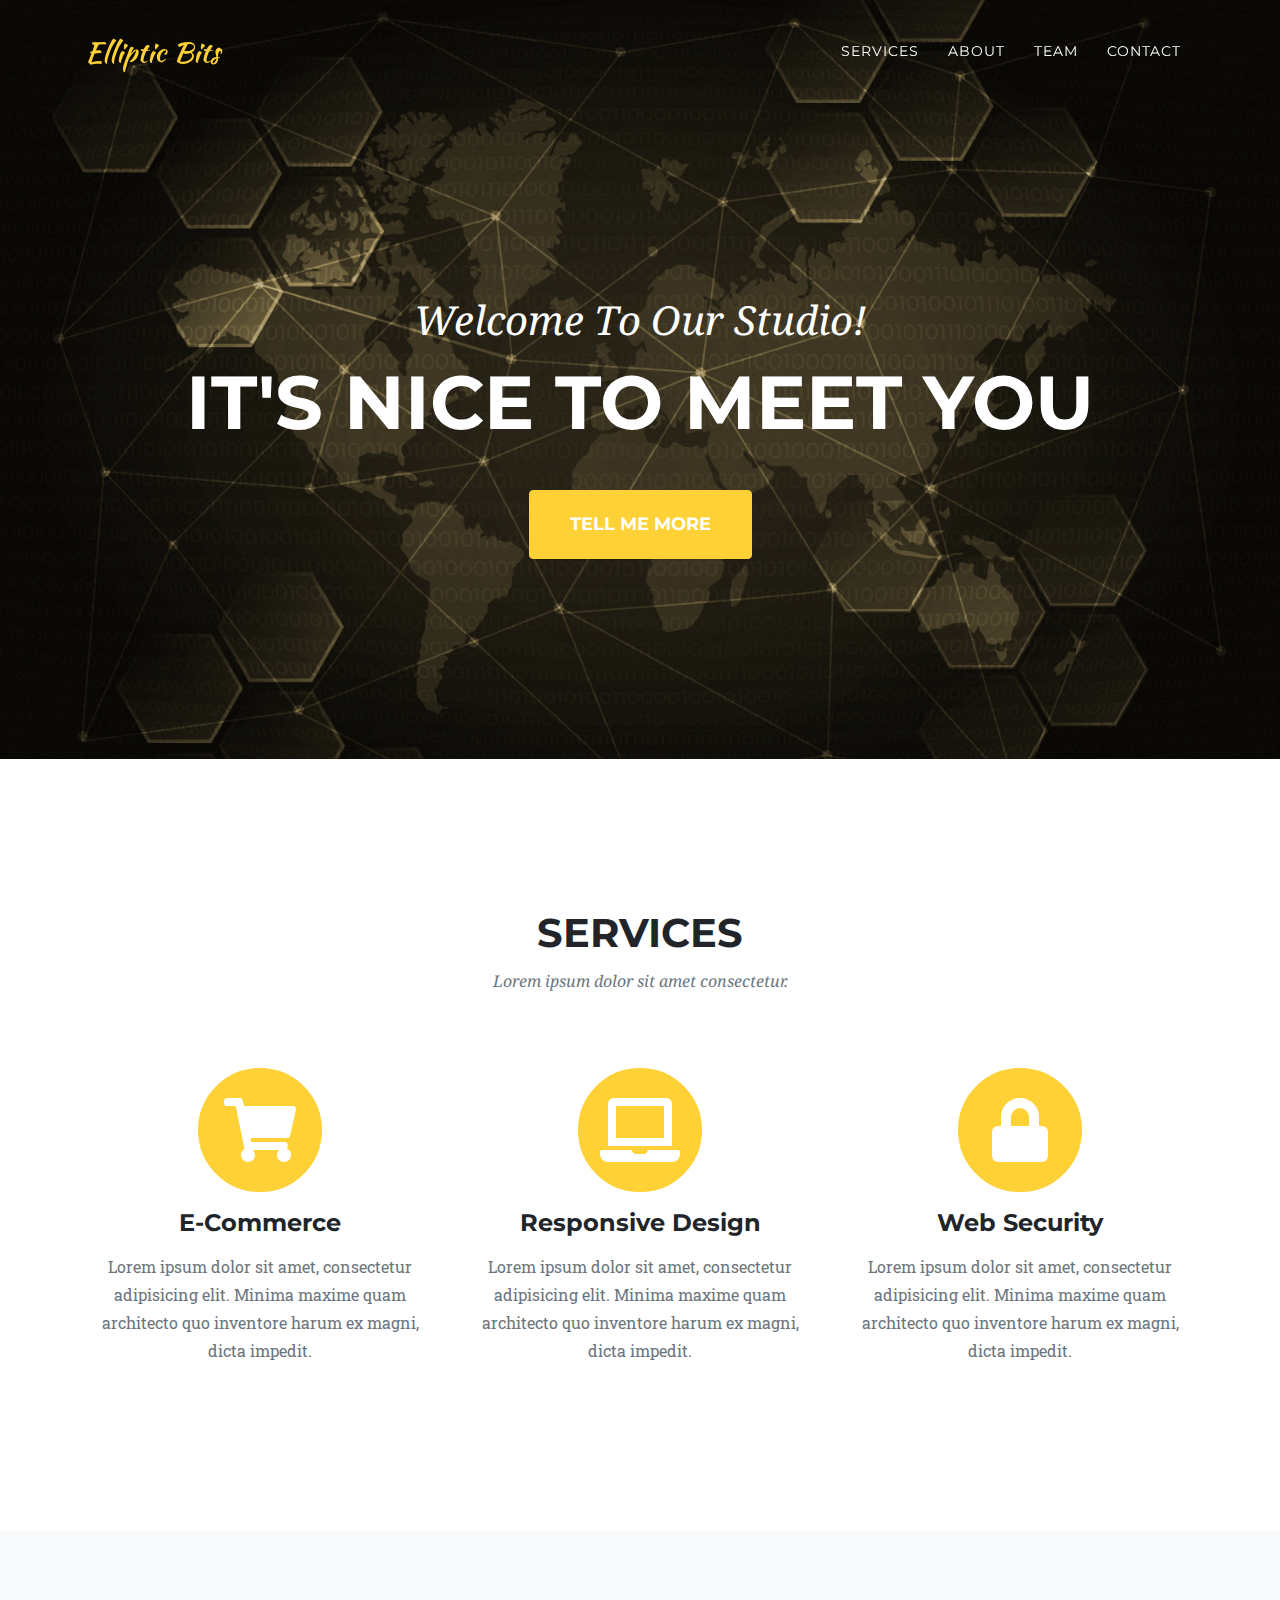
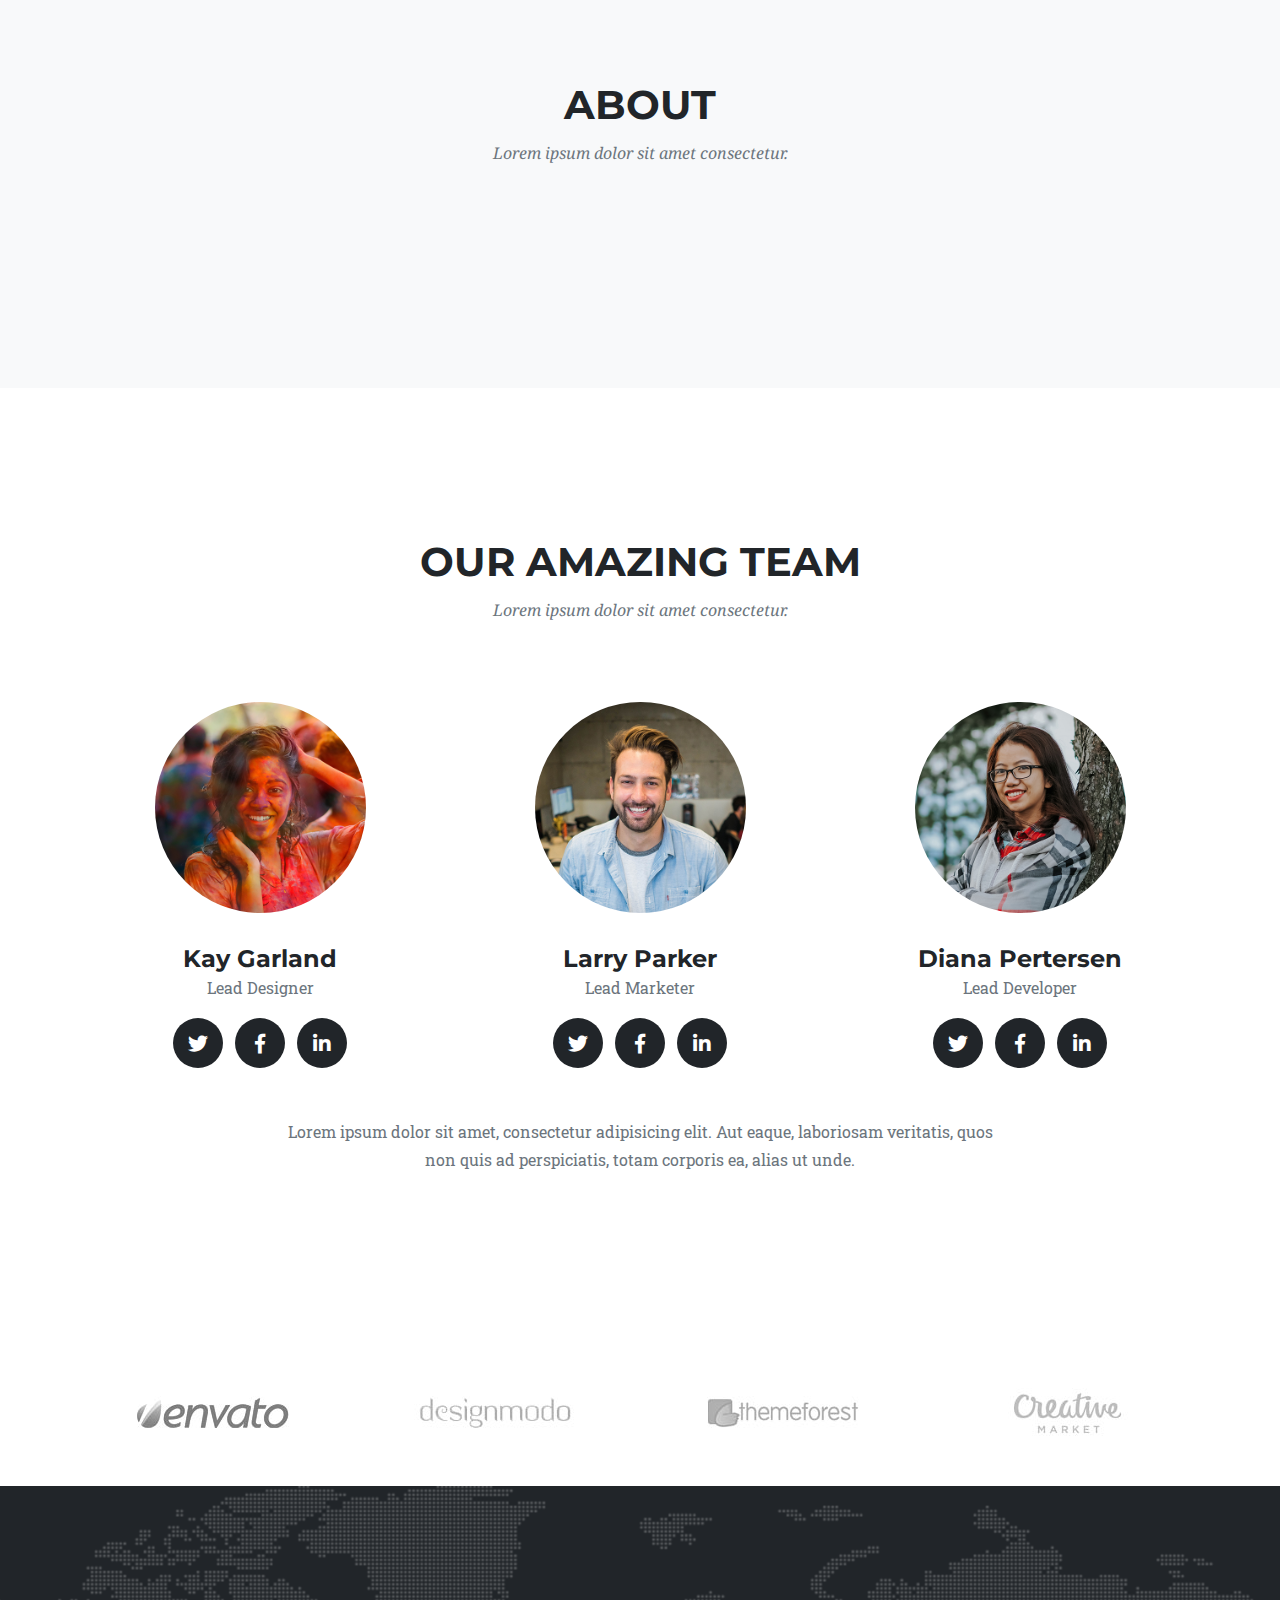
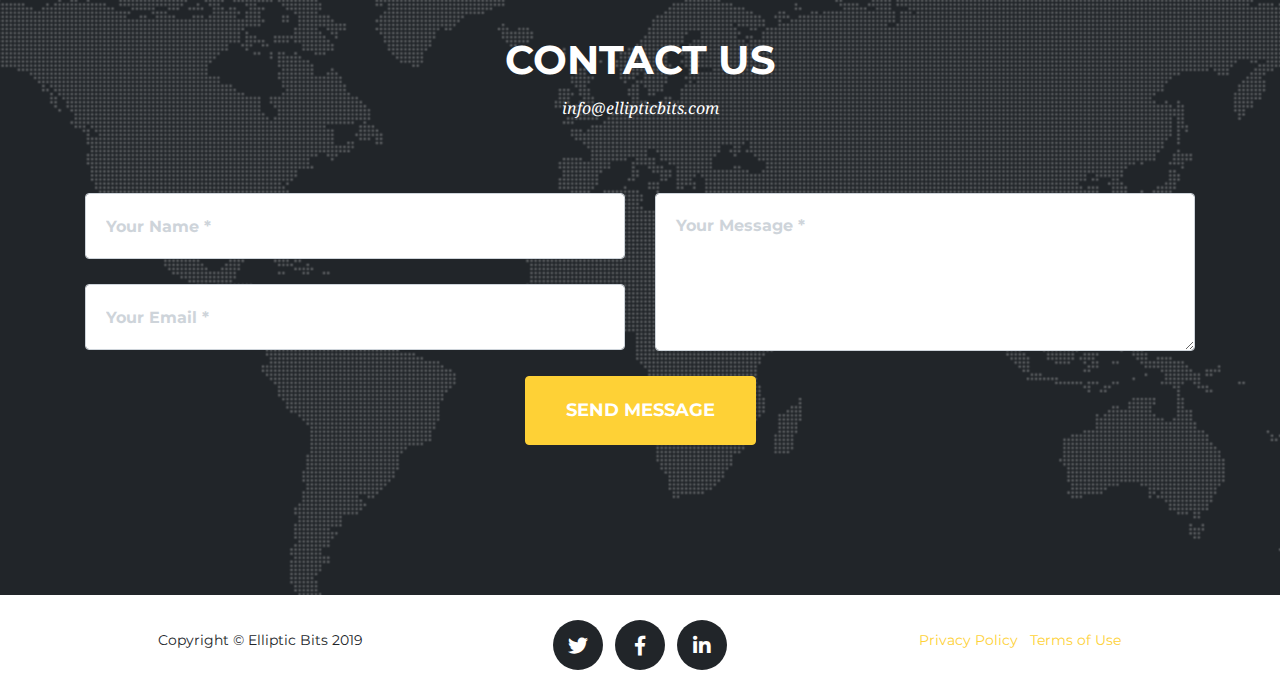
==== index.html @ 0cba9eca "first commit" ====
<!DOCTYPE html>
<html lang="en">

<head>

  <meta charset="utf-8">
  <meta name="viewport" content="width=device-width, initial-scale=1, shrink-to-fit=no">
  <meta name="description" content="EllipticBits, bitcoin, blockchain">
  <meta name="author" content="EllipticBits">

  <title>Elliptic Bits</title>

  <!-- Bootstrap core CSS -->
  <link href="vendor/bootstrap/css/bootstrap.min.css" rel="stylesheet">

  <!-- Custom fonts for this template -->
  <link href="vendor/fontawesome-free/css/all.min.css" rel="stylesheet" type="text/css">
  <link href="https://fonts.googleapis.com/css?family=Montserrat:400,700" rel="stylesheet" type="text/css">
  <link href='https://fonts.googleapis.com/css?family=Kaushan+Script' rel='stylesheet' type='text/css'>
  <link href='https://fonts.googleapis.com/css?family=Droid+Serif:400,700,400italic,700italic' rel='stylesheet' type='text/css'>
  <link href='https://fonts.googleapis.com/css?family=Roboto+Slab:400,100,300,700' rel='stylesheet' type='text/css'>

  <!-- Custom styles for this template -->
  <link href="css/agency.min.css" rel="stylesheet">

</head>

<body id="page-top">

  <!-- Navigation -->
  <nav class="navbar navbar-expand-lg navbar-dark fixed-top" id="mainNav">
    <div class="container">
      <a class="navbar-brand js-scroll-trigger" href="#page-top">Elliptic Bits</a>
      <button class="navbar-toggler navbar-toggler-right" type="button" data-toggle="collapse" data-target="#navbarResponsive" aria-controls="navbarResponsive" aria-expanded="false" aria-label="Toggle navigation">
        Menu
        <i class="fas fa-bars"></i>
      </button>
      <div class="collapse navbar-collapse" id="navbarResponsive">
        <ul class="navbar-nav text-uppercase ml-auto">
          <li class="nav-item">
            <a class="nav-link js-scroll-trigger" href="#services">Services</a>
          </li>
          <li class="nav-item">
            <a class="nav-link js-scroll-trigger" href="#about">About</a>
          </li>
          <li class="nav-item">
            <a class="nav-link js-scroll-trigger" href="#team">Team</a>
          </li>
          <li class="nav-item">
            <a class="nav-link js-scroll-trigger" href="#contact">Contact</a>
          </li>
        </ul>
      </div>
    </div>
  </nav>

  <!-- Header -->
  <header class="masthead">
    <div class="container">
      <div class="intro-text">
        <div class="intro-lead-in">Welcome To Our Studio!</div>
        <div class="intro-heading text-uppercase">It's Nice To Meet You</div>
        <a class="btn btn-primary btn-xl text-uppercase js-scroll-trigger" href="#services">Tell Me More</a>
      </div>
    </div>
  </header>

  <!-- Services -->
  <section id="services">
    <div class="container">
      <div class="row">
        <div class="col-lg-12 text-center">
          <h2 class="section-heading text-uppercase">Services</h2>
          <h3 class="section-subheading text-muted">Lorem ipsum dolor sit amet consectetur.</h3>
        </div>
      </div>
      <div class="row text-center">
        <div class="col-md-4">
          <span class="fa-stack fa-4x">
            <i class="fas fa-circle fa-stack-2x text-primary"></i>
            <i class="fas fa-shopping-cart fa-stack-1x fa-inverse"></i>
          </span>
          <h4 class="service-heading">E-Commerce</h4>
          <p class="text-muted">Lorem ipsum dolor sit amet, consectetur adipisicing elit. Minima maxime quam architecto quo inventore harum ex magni, dicta impedit.</p>
        </div>
        <div class="col-md-4">
          <span class="fa-stack fa-4x">
            <i class="fas fa-circle fa-stack-2x text-primary"></i>
            <i class="fas fa-laptop fa-stack-1x fa-inverse"></i>
          </span>
          <h4 class="service-heading">Responsive Design</h4>
          <p class="text-muted">Lorem ipsum dolor sit amet, consectetur adipisicing elit. Minima maxime quam architecto quo inventore harum ex magni, dicta impedit.</p>
        </div>
        <div class="col-md-4">
          <span class="fa-stack fa-4x">
            <i class="fas fa-circle fa-stack-2x text-primary"></i>
            <i class="fas fa-lock fa-stack-1x fa-inverse"></i>
          </span>
          <h4 class="service-heading">Web Security</h4>
          <p class="text-muted">Lorem ipsum dolor sit amet, consectetur adipisicing elit. Minima maxime quam architecto quo inventore harum ex magni, dicta impedit.</p>
        </div>
      </div>
    </div>
  </section>

  <!-- About -->
  <section class="bg-light" id="about">
    <div class="container">
      <div class="row">
        <div class="col-lg-12 text-center">
          <h2 class="section-heading text-uppercase">About</h2>
          <h3 class="section-subheading text-muted">Lorem ipsum dolor sit amet consectetur.</h3>
        </div>
      </div>
      <div class="row">
        <div class="col-lg-12">
         
        </div>
      </div>
    </div>
  </section>

  <!-- Team -->
  <section id="team">
    <div class="container">
      <div class="row">
        <div class="col-lg-12 text-center">
          <h2 class="section-heading text-uppercase">Our Amazing Team</h2>
          <h3 class="section-subheading text-muted">Lorem ipsum dolor sit amet consectetur.</h3>
        </div>
      </div>
      <div class="row">
        <div class="col-sm-4">
          <div class="team-member">
            <img class="mx-auto rounded-circle" src="img/team/1.jpg" alt="">
            <h4>Kay Garland</h4>
            <p class="text-muted">Lead Designer</p>
            <ul class="list-inline social-buttons">
              <li class="list-inline-item">
                <a href="#">
                  <i class="fab fa-twitter"></i>
                </a>
              </li>
              <li class="list-inline-item">
                <a href="#">
                  <i class="fab fa-facebook-f"></i>
                </a>
              </li>
              <li class="list-inline-item">
                <a href="#">
                  <i class="fab fa-linkedin-in"></i>
                </a>
              </li>
            </ul>
          </div>
        </div>
        <div class="col-sm-4">
          <div class="team-member">
            <img class="mx-auto rounded-circle" src="img/team/2.jpg" alt="">
            <h4>Larry Parker</h4>
            <p class="text-muted">Lead Marketer</p>
            <ul class="list-inline social-buttons">
              <li class="list-inline-item">
                <a href="#">
                  <i class="fab fa-twitter"></i>
                </a>
              </li>
              <li class="list-inline-item">
                <a href="#">
                  <i class="fab fa-facebook-f"></i>
                </a>
              </li>
              <li class="list-inline-item">
                <a href="#">
                  <i class="fab fa-linkedin-in"></i>
                </a>
              </li>
            </ul>
          </div>
        </div>
        <div class="col-sm-4">
          <div class="team-member">
            <img class="mx-auto rounded-circle" src="img/team/3.jpg" alt="">
            <h4>Diana Pertersen</h4>
            <p class="text-muted">Lead Developer</p>
            <ul class="list-inline social-buttons">
              <li class="list-inline-item">
                <a href="#">
                  <i class="fab fa-twitter"></i>
                </a>
              </li>
              <li class="list-inline-item">
                <a href="#">
                  <i class="fab fa-facebook-f"></i>
                </a>
              </li>
              <li class="list-inline-item">
                <a href="#">
                  <i class="fab fa-linkedin-in"></i>
                </a>
              </li>
            </ul>
          </div>
        </div>
      </div>
      <div class="row">
        <div class="col-lg-8 mx-auto text-center">
          <p class="large text-muted">Lorem ipsum dolor sit amet, consectetur adipisicing elit. Aut eaque, laboriosam veritatis, quos non quis ad perspiciatis, totam corporis ea, alias ut unde.</p>
        </div>
      </div>
    </div>
  </section>

  <!-- Clients -->
  <section class="py-5">
    <div class="container">
      <div class="row">
        <div class="col-md-3 col-sm-6">
          <a href="#">
            <img class="img-fluid d-block mx-auto" src="img/logos/envato.jpg" alt="">
          </a>
        </div>
        <div class="col-md-3 col-sm-6">
          <a href="#">
            <img class="img-fluid d-block mx-auto" src="img/logos/designmodo.jpg" alt="">
          </a>
        </div>
        <div class="col-md-3 col-sm-6">
          <a href="#">
            <img class="img-fluid d-block mx-auto" src="img/logos/themeforest.jpg" alt="">
          </a>
        </div>
        <div class="col-md-3 col-sm-6">
          <a href="#">
            <img class="img-fluid d-block mx-auto" src="img/logos/creative-market.jpg" alt="">
          </a>
        </div>
      </div>
    </div>
  </section>

  <!-- Contact -->
  <section id="contact">
    <div class="container">
      <div class="row">
        <div class="col-lg-12 text-center">
          <h2 class="section-heading text-uppercase">Contact Us</h2>
          <a href="#0" > <h3 class="section-subheading text-white">info@ellipticbits.com</h3></a>
        </div>
      </div>
      <div class="row">
        <div class="col-lg-12">
            <form id="contactForm" name="sentMessage" novalidate="novalidate" >
                <div class="row">
                  <div class="col-md-6">
                    <div class="form-group">
                      <input class="form-control" name="name" id="name" type="text" placeholder="Your Name *" required="required" data-validation-required-message="Please enter your name.">
                      <p class="help-block text-danger"></p>
                    </div>
                    <div class="form-group">
                      <input class="form-control" name="email" id="email" type="email" placeholder="Your Email *" required="required" data-validation-required-message="Please enter your email address.">
                      <p class="help-block text-danger"></p>
                    </div>
                   
                  </div>
                  <div class="col-md-6">
                    <div class="form-group">
                      <textarea class="form-control" name="message" id="message" placeholder="Your Message *" required="required" data-validation-required-message="Please enter a message."></textarea>
                      <p class="help-block text-danger"></p>
                    </div>
                  </div>
                  <div class="clearfix"></div>
                  <div class="col-lg-12 text-center">
                    <div id="success"></div>
                    <button id="sendMessageButton" class="btn btn-primary btn-xl text-uppercase" type="submit">Send Message</button>
                  </div>
                </div>
              </form>

        </div>

      </div>
    </div>
  </section>

  <!-- Footer -->
  <footer>
    <div class="container">
      <div class="row">
        <div class="col-md-4">
          <span class="copyright">Copyright &copy; Elliptic Bits 2019</span>
        </div>
        <div class="col-md-4">
          <ul class="list-inline social-buttons">
            <li class="list-inline-item">
              <a href="https://twitter.com/ellipticbits">
                <i class="fab fa-twitter"></i>
              </a>
            </li>
            <li class="list-inline-item">
              <a href="#">
                <i class="fab fa-facebook-f"></i>
              </a>
            </li>
            <li class="list-inline-item">
              <a href="#">
                <i class="fab fa-linkedin-in"></i>
              </a>
            </li>
          </ul>
        </div>
        <div class="col-md-4">
          <ul class="list-inline quicklinks">
            <li class="list-inline-item">
              <a href="#">Privacy Policy</a>
            </li>
            <li class="list-inline-item">
              <a href="#">Terms of Use</a>
            </li>
          </ul>
        </div>
      </div>
    </div>
  </footer>

  <!-- Bootstrap core JavaScript -->
  <script src="vendor/jquery/jquery.min.js"></script>
  <script src="vendor/bootstrap/js/bootstrap.bundle.min.js"></script>

  <!-- Plugin JavaScript -->
  <script src="vendor/jquery-easing/jquery.easing.min.js"></script>

  <!-- Contact form JavaScript -->
  <script src="js/jqBootstrapValidation.js"></script>
  <script src="js/contact_me.js"></script>

  <!-- Custom scripts for this template -->
  <script src="js/agency.min.js"></script>

</body>

</html>
---- css/agency.min.css ----
/*!
 * Start Bootstrap - Agency v5.0.5 (https://startbootstrap.com/template-overviews/agency)
 * Copyright 2013-2019 Start Bootstrap
 * Licensed under MIT (https://github.com/BlackrockDigital/startbootstrap-agency/blob/master/LICENSE)
 */body{overflow-x:hidden;font-family:'Roboto Slab',-apple-system,BlinkMacSystemFont,'Segoe UI',Roboto,'Helvetica Neue',Arial,sans-serif,'Apple Color Emoji','Segoe UI Emoji','Segoe UI Symbol','Noto Color Emoji'}p{line-height:1.75}a{color:#fed136}a:hover{color:#fec503}.text-primary{color:#fed136!important}.text-white{color:#fff!important}h1,h2,h3,h4,h5,h6{font-weight:700;font-family:Montserrat,-apple-system,BlinkMacSystemFont,'Segoe UI',Roboto,'Helvetica Neue',Arial,sans-serif,'Apple Color Emoji','Segoe UI Emoji','Segoe UI Symbol','Noto Color Emoji'}section{padding:100px 0}section h2.section-heading{font-size:40px;margin-top:0;margin-bottom:15px}section h3.section-subheading{font-size:16px;font-weight:400;font-style:italic;margin-bottom:75px;text-transform:none;font-family:'Droid Serif',-apple-system,BlinkMacSystemFont,'Segoe UI',Roboto,'Helvetica Neue',Arial,sans-serif,'Apple Color Emoji','Segoe UI Emoji','Segoe UI Symbol','Noto Color Emoji'}@media (min-width:768px){section{padding:150px 0}}.btn{font-family:Montserrat,-apple-system,BlinkMacSystemFont,'Segoe UI',Roboto,'Helvetica Neue',Arial,sans-serif,'Apple Color Emoji','Segoe UI Emoji','Segoe UI Symbol','Noto Color Emoji';font-weight:700}.btn-xl{font-size:18px;padding:20px 40px}.btn-primary{background-color:#fed136;border-color:#fed136}.btn-primary:active,.btn-primary:focus,.btn-primary:hover{background-color:#fec810!important;border-color:#fec810!important;color:#fff}.btn-primary:active,.btn-primary:focus{-webkit-box-shadow:0 0 0 .2rem rgba(254,209,55,.5)!important;box-shadow:0 0 0 .2rem rgba(254,209,55,.5)!important}::selection{background:#fed136;text-shadow:none}img::selection{background:0 0}img::-moz-selection{background:0 0}#mainNav{background-color:#212529}#mainNav .navbar-toggler{font-size:12px;right:0;padding:13px;text-transform:uppercase;color:#fff;border:0;background-color:#fed136;font-family:Montserrat,-apple-system,BlinkMacSystemFont,'Segoe UI',Roboto,'Helvetica Neue',Arial,sans-serif,'Apple Color Emoji','Segoe UI Emoji','Segoe UI Symbol','Noto Color Emoji'}#mainNav .navbar-brand{color:#fed136;font-family:'Kaushan Script',-apple-system,BlinkMacSystemFont,'Segoe UI',Roboto,'Helvetica Neue',Arial,sans-serif,'Apple Color Emoji','Segoe UI Emoji','Segoe UI Symbol','Noto Color Emoji'}#mainNav .navbar-brand.active,#mainNav .navbar-brand:active,#mainNav .navbar-brand:focus,#mainNav .navbar-brand:hover{color:#fec503}#mainNav .navbar-nav .nav-item .nav-link{font-size:90%;font-weight:400;padding:.75em 0;letter-spacing:1px;color:#fff;font-family:Montserrat,-apple-system,BlinkMacSystemFont,'Segoe UI',Roboto,'Helvetica Neue',Arial,sans-serif,'Apple Color Emoji','Segoe UI Emoji','Segoe UI Symbol','Noto Color Emoji'}#mainNav .navbar-nav .nav-item .nav-link.active,#mainNav .navbar-nav .nav-item .nav-link:hover{color:#fed136}@media (min-width:992px){#mainNav{padding-top:25px;padding-bottom:25px;-webkit-transition:padding-top .3s,padding-bottom .3s;transition:padding-top .3s,padding-bottom .3s;border:none;background-color:transparent}#mainNav .navbar-brand{font-size:1.75em;-webkit-transition:all .3s;transition:all .3s}#mainNav .navbar-nav .nav-item .nav-link{padding:1.1em 1em!important}#mainNav.navbar-shrink{padding-top:0;padding-bottom:0;background-color:#212529}#mainNav.navbar-shrink .navbar-brand{font-size:1.25em;padding:12px 0}}header.masthead{text-align:center;color:#fff;background-image:url(../img/header-bg.jpg);background-repeat:no-repeat;background-attachment:scroll;background-position:center center;background-size:cover}header.masthead .intro-text{padding-top:150px;padding-bottom:100px}header.masthead .intro-text .intro-lead-in{font-size:22px;font-style:italic;line-height:22px;margin-bottom:25px;font-family:'Droid Serif',-apple-system,BlinkMacSystemFont,'Segoe UI',Roboto,'Helvetica Neue',Arial,sans-serif,'Apple Color Emoji','Segoe UI Emoji','Segoe UI Symbol','Noto Color Emoji'}header.masthead .intro-text .intro-heading{font-size:50px;font-weight:700;line-height:50px;margin-bottom:25px;font-family:Montserrat,-apple-system,BlinkMacSystemFont,'Segoe UI',Roboto,'Helvetica Neue',Arial,sans-serif,'Apple Color Emoji','Segoe UI Emoji','Segoe UI Symbol','Noto Color Emoji'}@media (min-width:768px){header.masthead .intro-text{padding-top:300px;padding-bottom:200px}header.masthead .intro-text .intro-lead-in{font-size:40px;font-style:italic;line-height:40px;margin-bottom:25px;font-family:'Droid Serif',-apple-system,BlinkMacSystemFont,'Segoe UI',Roboto,'Helvetica Neue',Arial,sans-serif,'Apple Color Emoji','Segoe UI Emoji','Segoe UI Symbol','Noto Color Emoji'}header.masthead .intro-text .intro-heading{font-size:75px;font-weight:700;line-height:75px;margin-bottom:50px;font-family:Montserrat,-apple-system,BlinkMacSystemFont,'Segoe UI',Roboto,'Helvetica Neue',Arial,sans-serif,'Apple Color Emoji','Segoe UI Emoji','Segoe UI Symbol','Noto Color Emoji'}}.service-heading{margin:15px 0;text-transform:none}#portfolio .portfolio-item{right:0;margin:0 0 15px}#portfolio .portfolio-item .portfolio-link{position:relative;display:block;max-width:400px;margin:0 auto;cursor:pointer}#portfolio .portfolio-item .portfolio-link .portfolio-hover{position:absolute;width:100%;height:100%;-webkit-transition:all ease .5s;transition:all ease .5s;opacity:0;background:rgba(254,209,54,.9)}#portfolio .portfolio-item .portfolio-link .portfolio-hover:hover{opacity:1}#portfolio .portfolio-item .portfolio-link .portfolio-hover .portfolio-hover-content{font-size:20px;position:absolute;top:50%;width:100%;height:20px;margin-top:-12px;text-align:center;color:#fff}#portfolio .portfolio-item .portfolio-link .portfolio-hover .portfolio-hover-content i{margin-top:-12px}#portfolio .portfolio-item .portfolio-link .portfolio-hover .portfolio-hover-content h3,#portfolio .portfolio-item .portfolio-link .portfolio-hover .portfolio-hover-content h4{margin:0}#portfolio .portfolio-item .portfolio-caption{max-width:400px;margin:0 auto;padding:25px;text-align:center;background-color:#fff}#portfolio .portfolio-item .portfolio-caption h4{margin:0;text-transform:none}#portfolio .portfolio-item .portfolio-caption p{font-size:16px;font-style:italic;margin:0;font-family:'Droid Serif',-apple-system,BlinkMacSystemFont,'Segoe UI',Roboto,'Helvetica Neue',Arial,sans-serif,'Apple Color Emoji','Segoe UI Emoji','Segoe UI Symbol','Noto Color Emoji'}#portfolio *{z-index:2}@media (min-width:767px){#portfolio .portfolio-item{margin:0 0 30px}}.portfolio-modal{padding-right:0!important}.portfolio-modal .modal-dialog{margin:1rem;max-width:100vw}.portfolio-modal .modal-content{padding:100px 0;text-align:center}.portfolio-modal .modal-content h2{font-size:3em;margin-bottom:15px}.portfolio-modal .modal-content p{margin-bottom:30px}.portfolio-modal .modal-content p.item-intro{font-size:16px;font-style:italic;margin:20px 0 30px;font-family:'Droid Serif',-apple-system,BlinkMacSystemFont,'Segoe UI',Roboto,'Helvetica Neue',Arial,sans-serif,'Apple Color Emoji','Segoe UI Emoji','Segoe UI Symbol','Noto Color Emoji'}.portfolio-modal .modal-content ul.list-inline{margin-top:0;margin-bottom:30px}.portfolio-modal .modal-content img{margin-bottom:30px}.portfolio-modal .modal-content button{cursor:pointer}.portfolio-modal .close-modal{position:absolute;top:25px;right:25px;width:75px;height:75px;cursor:pointer;background-color:transparent}.portfolio-modal .close-modal:hover{opacity:.3}.portfolio-modal .close-modal .lr{z-index:1051;width:1px;height:75px;margin-left:35px;-webkit-transform:rotate(45deg);transform:rotate(45deg);background-color:#212529}.portfolio-modal .close-modal .lr .rl{z-index:1052;width:1px;height:75px;-webkit-transform:rotate(90deg);transform:rotate(90deg);background-color:#212529}.timeline{position:relative;padding:0;list-style:none}.timeline:before{position:absolute;top:0;bottom:0;left:40px;width:2px;margin-left:-1.5px;content:'';background-color:#e9ecef}.timeline>li{position:relative;min-height:50px;margin-bottom:50px}.timeline>li:after,.timeline>li:before{display:table;content:' '}.timeline>li:after{clear:both}.timeline>li .timeline-panel{position:relative;float:right;width:100%;padding:0 20px 0 100px;text-align:left}.timeline>li .timeline-panel:before{right:auto;left:-15px;border-right-width:15px;border-left-width:0}.timeline>li .timeline-panel:after{right:auto;left:-14px;border-right-width:14px;border-left-width:0}.timeline>li .timeline-image{position:absolute;z-index:100;left:0;width:80px;height:80px;margin-left:0;text-align:center;color:#fff;border:7px solid #e9ecef;border-radius:100%;background-color:#fed136}.timeline>li .timeline-image h4{font-size:10px;line-height:14px;margin-top:12px}.timeline>li.timeline-inverted>.timeline-panel{float:right;padding:0 20px 0 100px;text-align:left}.timeline>li.timeline-inverted>.timeline-panel:before{right:auto;left:-15px;border-right-width:15px;border-left-width:0}.timeline>li.timeline-inverted>.timeline-panel:after{right:auto;left:-14px;border-right-width:14px;border-left-width:0}.timeline>li:last-child{margin-bottom:0}.timeline .timeline-heading h4{margin-top:0;color:inherit}.timeline .timeline-heading h4.subheading{text-transform:none}.timeline .timeline-body>p,.timeline .timeline-body>ul{margin-bottom:0}@media (min-width:768px){.timeline:before{left:50%}.timeline>li{min-height:100px;margin-bottom:100px}.timeline>li .timeline-panel{float:left;width:41%;padding:0 20px 20px 30px;text-align:right}.timeline>li .timeline-image{left:50%;width:100px;height:100px;margin-left:-50px}.timeline>li .timeline-image h4{font-size:13px;line-height:18px;margin-top:16px}.timeline>li.timeline-inverted>.timeline-panel{float:right;padding:0 30px 20px 20px;text-align:left}}@media (min-width:992px){.timeline>li{min-height:150px}.timeline>li .timeline-panel{padding:0 20px 20px}.timeline>li .timeline-image{width:150px;height:150px;margin-left:-75px}.timeline>li .timeline-image h4{font-size:18px;line-height:26px;margin-top:30px}.timeline>li.timeline-inverted>.timeline-panel{padding:0 20px 20px}}@media (min-width:1200px){.timeline>li{min-height:170px}.timeline>li .timeline-panel{padding:0 20px 20px 100px}.timeline>li .timeline-image{width:170px;height:170px;margin-left:-85px}.timeline>li .timeline-image h4{margin-top:40px}.timeline>li.timeline-inverted>.timeline-panel{padding:0 100px 20px 20px}}.team-member{margin-bottom:50px;text-align:center}.team-member img{width:225px;height:225px;border:7px solid #fff}.team-member h4{margin-top:25px;margin-bottom:0;text-transform:none}.team-member p{margin-top:0}section#contact{background-color:#212529;background-image:url(../img/map-image.png);background-repeat:no-repeat;background-position:center}section#contact .section-heading{color:#fff}section#contact .form-group{margin-bottom:25px}section#contact .form-group input,section#contact .form-group textarea{padding:20px}section#contact .form-group input.form-control{height:auto}section#contact .form-group textarea.form-control{height:158px}section#contact .form-control:focus{border-color:#fed136;-webkit-box-shadow:none;box-shadow:none}section#contact ::-webkit-input-placeholder{font-weight:700;color:#ced4da;font-family:Montserrat,-apple-system,BlinkMacSystemFont,'Segoe UI',Roboto,'Helvetica Neue',Arial,sans-serif,'Apple Color Emoji','Segoe UI Emoji','Segoe UI Symbol','Noto Color Emoji'}section#contact :-moz-placeholder{font-weight:700;color:#ced4da;font-family:Montserrat,-apple-system,BlinkMacSystemFont,'Segoe UI',Roboto,'Helvetica Neue',Arial,sans-serif,'Apple Color Emoji','Segoe UI Emoji','Segoe UI Symbol','Noto Color Emoji'}section#contact ::-moz-placeholder{font-weight:700;color:#ced4da;font-family:Montserrat,-apple-system,BlinkMacSystemFont,'Segoe UI',Roboto,'Helvetica Neue',Arial,sans-serif,'Apple Color Emoji','Segoe UI Emoji','Segoe UI Symbol','Noto Color Emoji'}section#contact :-ms-input-placeholder{font-weight:700;color:#ced4da;font-family:Montserrat,-apple-system,BlinkMacSystemFont,'Segoe UI',Roboto,'Helvetica Neue',Arial,sans-serif,'Apple Color Emoji','Segoe UI Emoji','Segoe UI Symbol','Noto Color Emoji'}footer{padding:25px 0;text-align:center}footer span.copyright{font-size:90%;line-height:40px;text-transform:none;font-family:Montserrat,-apple-system,BlinkMacSystemFont,'Segoe UI',Roboto,'Helvetica Neue',Arial,sans-serif,'Apple Color Emoji','Segoe UI Emoji','Segoe UI Symbol','Noto Color Emoji'}footer ul.quicklinks{font-size:90%;line-height:40px;margin-bottom:0;text-transform:none;font-family:Montserrat,-apple-system,BlinkMacSystemFont,'Segoe UI',Roboto,'Helvetica Neue',Arial,sans-serif,'Apple Color Emoji','Segoe UI Emoji','Segoe UI Symbol','Noto Color Emoji'}ul.social-buttons{margin-bottom:0}ul.social-buttons li a{font-size:20px;line-height:50px;display:block;width:50px;height:50px;-webkit-transition:all .3s;transition:all .3s;color:#fff;border-radius:100%;outline:0;background-color:#212529}ul.social-buttons li a:active,ul.social-buttons li a:focus,ul.social-buttons li a:hover{background-color:#fed136}
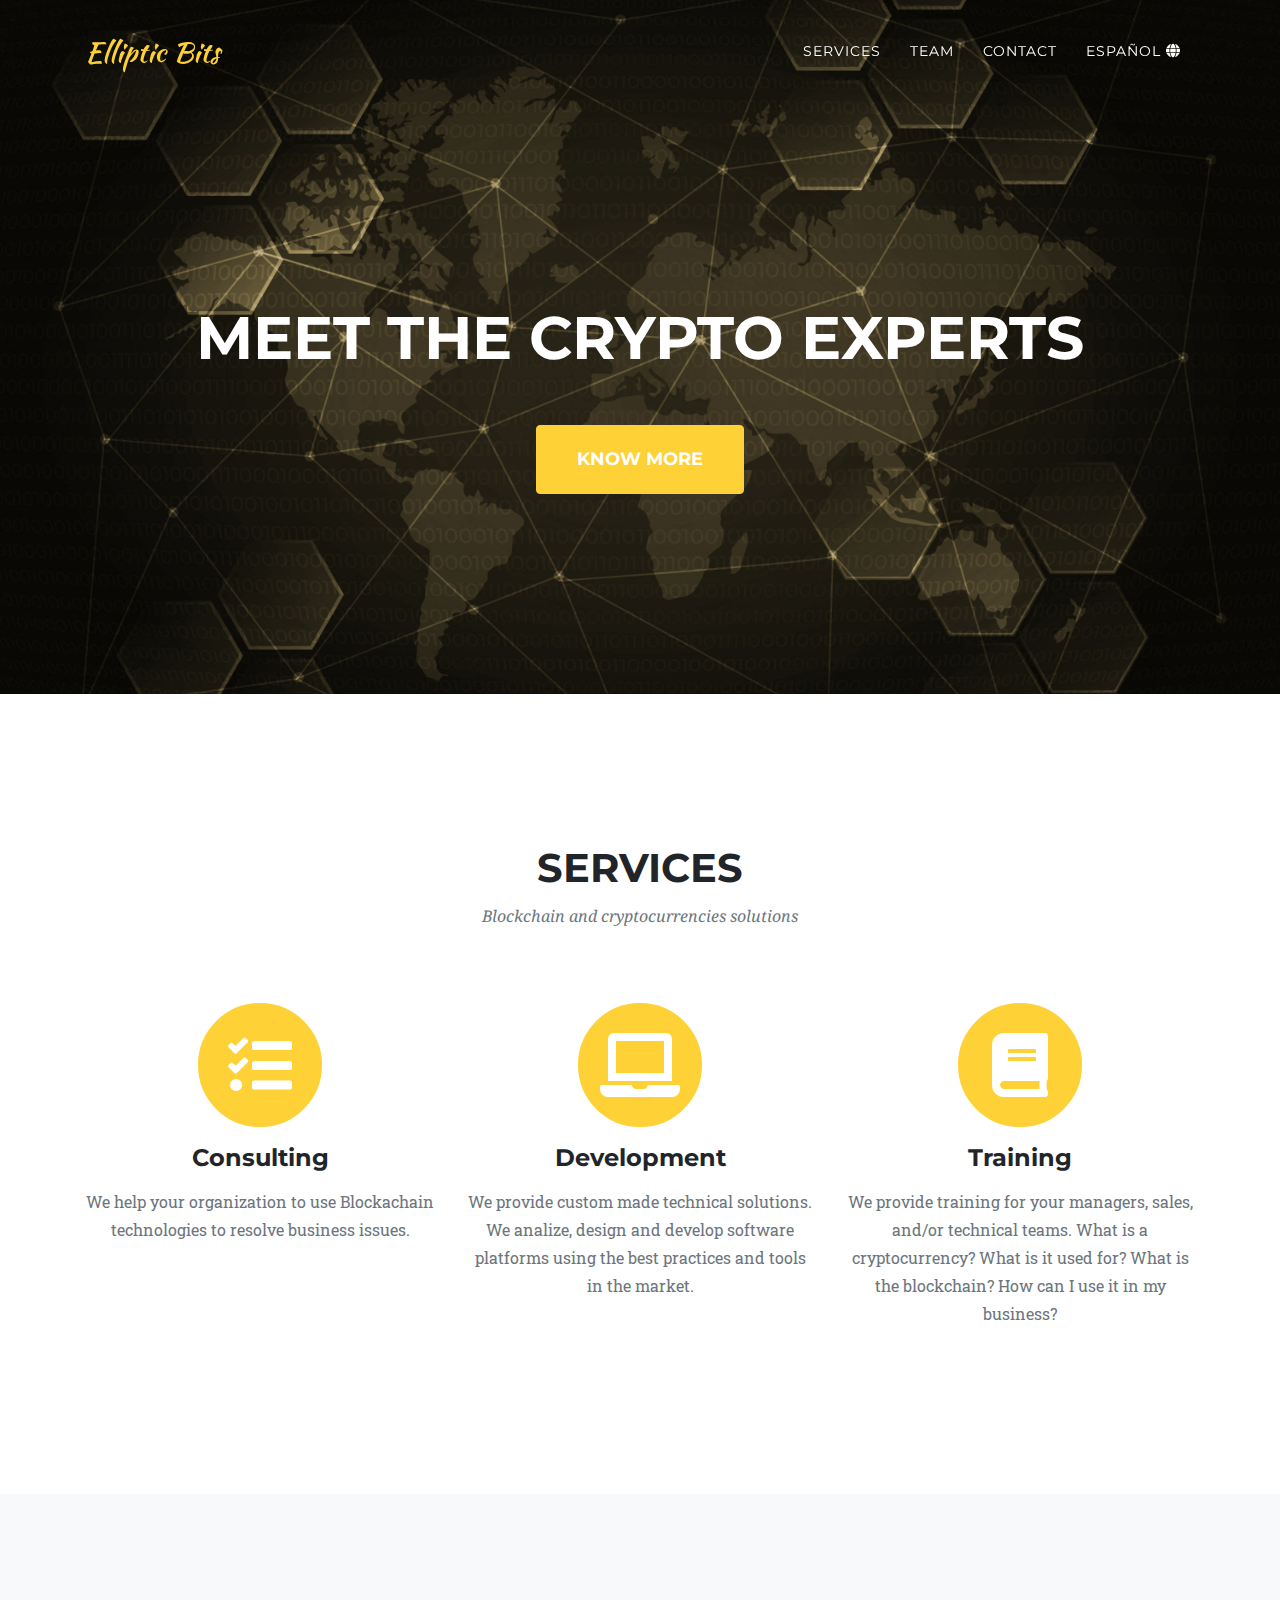
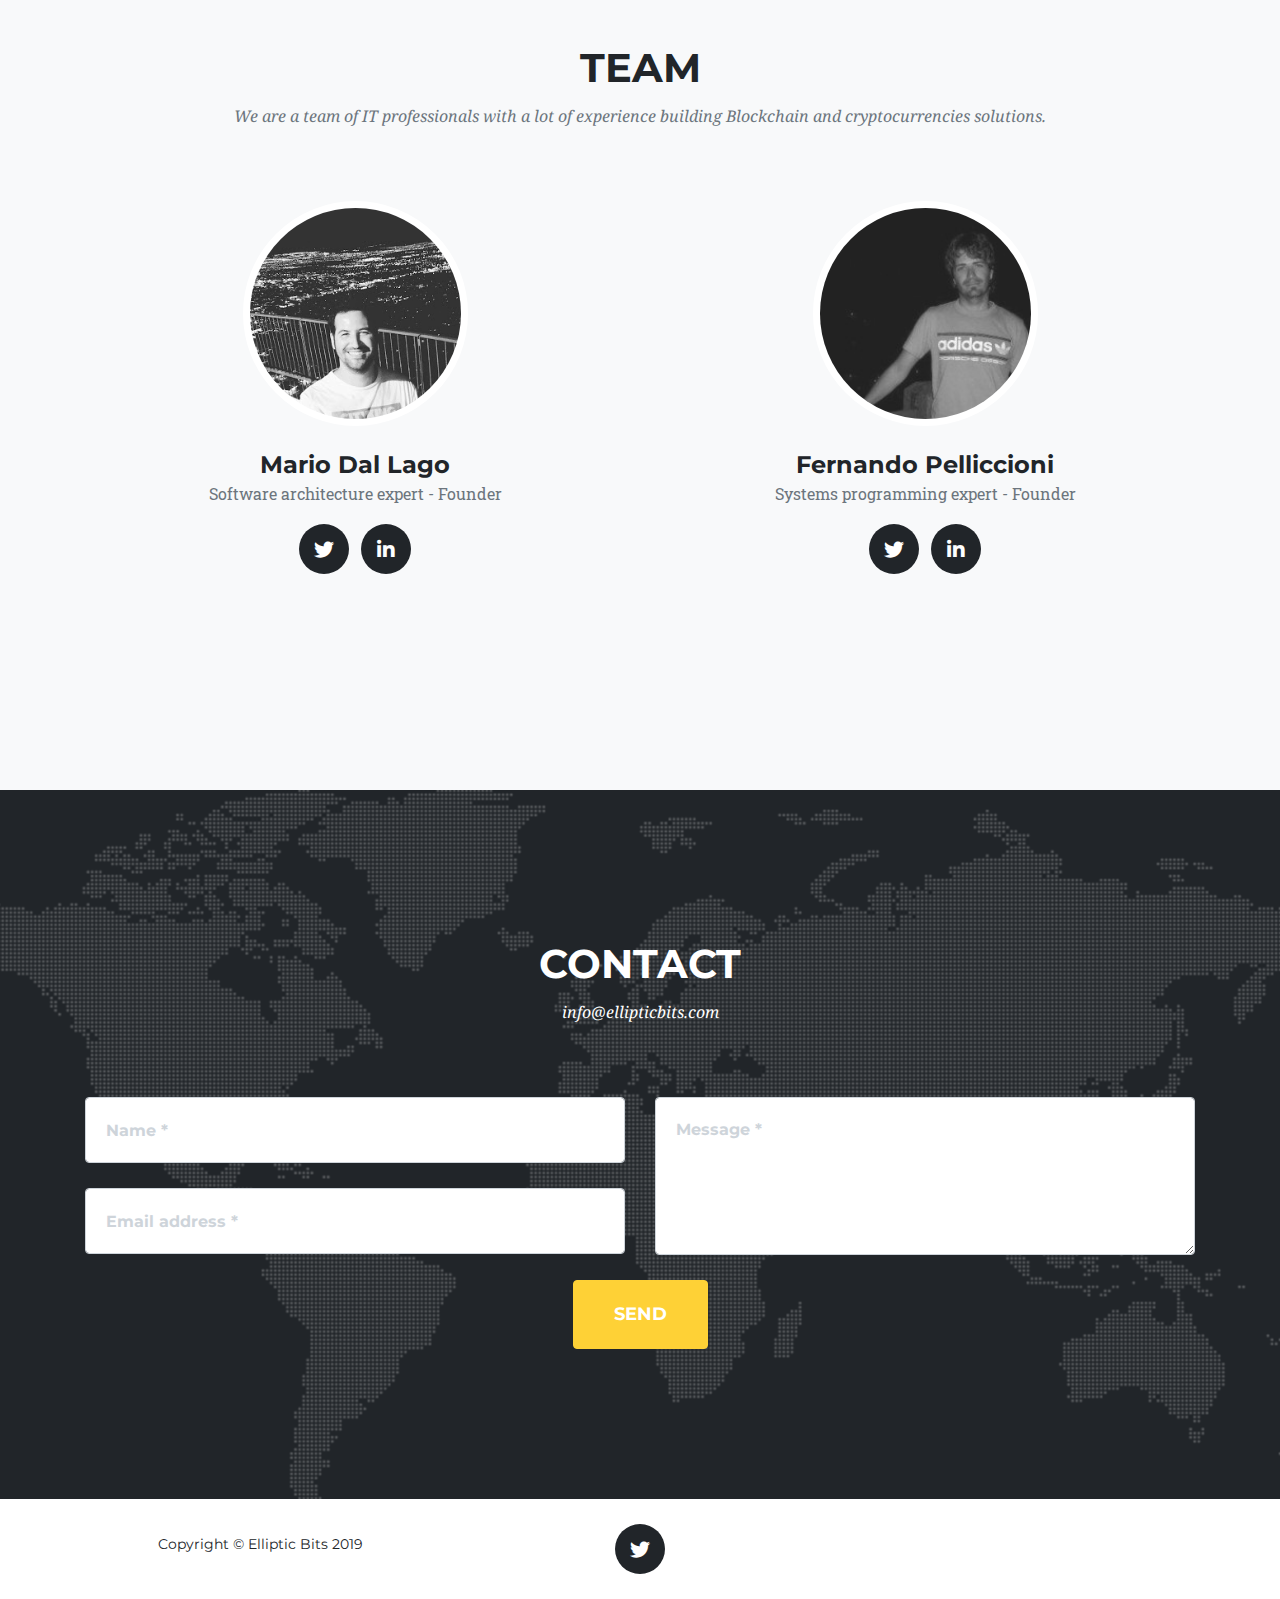
==== commit b2627f26: "updated site" ====
--- a/index.html
+++ b/index.html
@@ -10,333 +10,33 @@
 
   <title>Elliptic Bits</title>
 
-  <!-- Bootstrap core CSS -->
-  <link href="vendor/bootstrap/css/bootstrap.min.css" rel="stylesheet">
+  <!-- Global site tag (gtag.js) - Google Analytics -->
+  <script async src="https://www.googletagmanager.com/gtag/js?id=UA-136453141-1"></script>
+  <script>
+    window.dataLayer = window.dataLayer || [];
+    function gtag(){dataLayer.push(arguments);}
+    gtag('js', new Date());
 
-  <!-- Custom fonts for this template -->
-  <link href="vendor/fontawesome-free/css/all.min.css" rel="stylesheet" type="text/css">
-  <link href="https://fonts.googleapis.com/css?family=Montserrat:400,700" rel="stylesheet" type="text/css">
-  <link href='https://fonts.googleapis.com/css?family=Kaushan+Script' rel='stylesheet' type='text/css'>
-  <link href='https://fonts.googleapis.com/css?family=Droid+Serif:400,700,400italic,700italic' rel='stylesheet' type='text/css'>
-  <link href='https://fonts.googleapis.com/css?family=Roboto+Slab:400,100,300,700' rel='stylesheet' type='text/css'>
+    gtag('config', 'UA-136453141-1');
+  </script>
 
-  <!-- Custom styles for this template -->
-  <link href="css/agency.min.css" rel="stylesheet">
 
 </head>
 
-<body id="page-top">
+<body>
 
-  <!-- Navigation -->
-  <nav class="navbar navbar-expand-lg navbar-dark fixed-top" id="mainNav">
-    <div class="container">
-      <a class="navbar-brand js-scroll-trigger" href="#page-top">Elliptic Bits</a>
-      <button class="navbar-toggler navbar-toggler-right" type="button" data-toggle="collapse" data-target="#navbarResponsive" aria-controls="navbarResponsive" aria-expanded="false" aria-label="Toggle navigation">
-        Menu
-        <i class="fas fa-bars"></i>
-      </button>
-      <div class="collapse navbar-collapse" id="navbarResponsive">
-        <ul class="navbar-nav text-uppercase ml-auto">
-          <li class="nav-item">
-            <a class="nav-link js-scroll-trigger" href="#services">Services</a>
-          </li>
-          <li class="nav-item">
-            <a class="nav-link js-scroll-trigger" href="#about">About</a>
-          </li>
-          <li class="nav-item">
-            <a class="nav-link js-scroll-trigger" href="#team">Team</a>
-          </li>
-          <li class="nav-item">
-            <a class="nav-link js-scroll-trigger" href="#contact">Contact</a>
-          </li>
-        </ul>
-      </div>
-    </div>
-  </nav>
-
-  <!-- Header -->
-  <header class="masthead">
-    <div class="container">
-      <div class="intro-text">
-        <div class="intro-lead-in">Welcome To Our Studio!</div>
-        <div class="intro-heading text-uppercase">It's Nice To Meet You</div>
-        <a class="btn btn-primary btn-xl text-uppercase js-scroll-trigger" href="#services">Tell Me More</a>
-      </div>
-    </div>
-  </header>
-
-  <!-- Services -->
-  <section id="services">
-    <div class="container">
-      <div class="row">
-        <div class="col-lg-12 text-center">
-          <h2 class="section-heading text-uppercase">Services</h2>
-          <h3 class="section-subheading text-muted">Lorem ipsum dolor sit amet consectetur.</h3>
-        </div>
-      </div>
-      <div class="row text-center">
-        <div class="col-md-4">
-          <span class="fa-stack fa-4x">
-            <i class="fas fa-circle fa-stack-2x text-primary"></i>
-            <i class="fas fa-shopping-cart fa-stack-1x fa-inverse"></i>
-          </span>
-          <h4 class="service-heading">E-Commerce</h4>
-          <p class="text-muted">Lorem ipsum dolor sit amet, consectetur adipisicing elit. Minima maxime quam architecto quo inventore harum ex magni, dicta impedit.</p>
-        </div>
-        <div class="col-md-4">
-          <span class="fa-stack fa-4x">
-            <i class="fas fa-circle fa-stack-2x text-primary"></i>
-            <i class="fas fa-laptop fa-stack-1x fa-inverse"></i>
-          </span>
-          <h4 class="service-heading">Responsive Design</h4>
-          <p class="text-muted">Lorem ipsum dolor sit amet, consectetur adipisicing elit. Minima maxime quam architecto quo inventore harum ex magni, dicta impedit.</p>
-        </div>
-        <div class="col-md-4">
-          <span class="fa-stack fa-4x">
-            <i class="fas fa-circle fa-stack-2x text-primary"></i>
-            <i class="fas fa-lock fa-stack-1x fa-inverse"></i>
-          </span>
-          <h4 class="service-heading">Web Security</h4>
-          <p class="text-muted">Lorem ipsum dolor sit amet, consectetur adipisicing elit. Minima maxime quam architecto quo inventore harum ex magni, dicta impedit.</p>
-        </div>
-      </div>
-    </div>
-  </section>
-
-  <!-- About -->
-  <section class="bg-light" id="about">
-    <div class="container">
-      <div class="row">
-        <div class="col-lg-12 text-center">
-          <h2 class="section-heading text-uppercase">About</h2>
-          <h3 class="section-subheading text-muted">Lorem ipsum dolor sit amet consectetur.</h3>
-        </div>
-      </div>
-      <div class="row">
-        <div class="col-lg-12">
-         
-        </div>
-      </div>
-    </div>
-  </section>
-
-  <!-- Team -->
-  <section id="team">
-    <div class="container">
-      <div class="row">
-        <div class="col-lg-12 text-center">
-          <h2 class="section-heading text-uppercase">Our Amazing Team</h2>
-          <h3 class="section-subheading text-muted">Lorem ipsum dolor sit amet consectetur.</h3>
-        </div>
-      </div>
-      <div class="row">
-        <div class="col-sm-4">
-          <div class="team-member">
-            <img class="mx-auto rounded-circle" src="img/team/1.jpg" alt="">
-            <h4>Kay Garland</h4>
-            <p class="text-muted">Lead Designer</p>
-            <ul class="list-inline social-buttons">
-              <li class="list-inline-item">
-                <a href="#">
-                  <i class="fab fa-twitter"></i>
-                </a>
-              </li>
-              <li class="list-inline-item">
-                <a href="#">
-                  <i class="fab fa-facebook-f"></i>
-                </a>
-              </li>
-              <li class="list-inline-item">
-                <a href="#">
-                  <i class="fab fa-linkedin-in"></i>
-                </a>
-              </li>
-            </ul>
-          </div>
-        </div>
-        <div class="col-sm-4">
-          <div class="team-member">
-            <img class="mx-auto rounded-circle" src="img/team/2.jpg" alt="">
-            <h4>Larry Parker</h4>
-            <p class="text-muted">Lead Marketer</p>
-            <ul class="list-inline social-buttons">
-              <li class="list-inline-item">
-                <a href="#">
-                  <i class="fab fa-twitter"></i>
-                </a>
-              </li>
-              <li class="list-inline-item">
-                <a href="#">
-                  <i class="fab fa-facebook-f"></i>
-                </a>
-              </li>
-              <li class="list-inline-item">
-                <a href="#">
-                  <i class="fab fa-linkedin-in"></i>
-                </a>
-              </li>
-            </ul>
-          </div>
-        </div>
-        <div class="col-sm-4">
-          <div class="team-member">
-            <img class="mx-auto rounded-circle" src="img/team/3.jpg" alt="">
-            <h4>Diana Pertersen</h4>
-            <p class="text-muted">Lead Developer</p>
-            <ul class="list-inline social-buttons">
-              <li class="list-inline-item">
-                <a href="#">
-                  <i class="fab fa-twitter"></i>
-                </a>
-              </li>
-              <li class="list-inline-item">
-                <a href="#">
-                  <i class="fab fa-facebook-f"></i>
-                </a>
-              </li>
-              <li class="list-inline-item">
-                <a href="#">
-                  <i class="fab fa-linkedin-in"></i>
-                </a>
-              </li>
-            </ul>
-          </div>
-        </div>
-      </div>
-      <div class="row">
-        <div class="col-lg-8 mx-auto text-center">
-          <p class="large text-muted">Lorem ipsum dolor sit amet, consectetur adipisicing elit. Aut eaque, laboriosam veritatis, quos non quis ad perspiciatis, totam corporis ea, alias ut unde.</p>
-        </div>
-      </div>
-    </div>
-  </section>
-
-  <!-- Clients -->
-  <section class="py-5">
-    <div class="container">
-      <div class="row">
-        <div class="col-md-3 col-sm-6">
-          <a href="#">
-            <img class="img-fluid d-block mx-auto" src="img/logos/envato.jpg" alt="">
-          </a>
-        </div>
-        <div class="col-md-3 col-sm-6">
-          <a href="#">
-            <img class="img-fluid d-block mx-auto" src="img/logos/designmodo.jpg" alt="">
-          </a>
-        </div>
-        <div class="col-md-3 col-sm-6">
-          <a href="#">
-            <img class="img-fluid d-block mx-auto" src="img/logos/themeforest.jpg" alt="">
-          </a>
-        </div>
-        <div class="col-md-3 col-sm-6">
-          <a href="#">
-            <img class="img-fluid d-block mx-auto" src="img/logos/creative-market.jpg" alt="">
-          </a>
-        </div>
-      </div>
-    </div>
-  </section>
-
-  <!-- Contact -->
-  <section id="contact">
-    <div class="container">
-      <div class="row">
-        <div class="col-lg-12 text-center">
-          <h2 class="section-heading text-uppercase">Contact Us</h2>
-          <a href="#0" > <h3 class="section-subheading text-white">info@ellipticbits.com</h3></a>
-        </div>
-      </div>
-      <div class="row">
-        <div class="col-lg-12">
-            <form id="contactForm" name="sentMessage" novalidate="novalidate" >
-                <div class="row">
-                  <div class="col-md-6">
-                    <div class="form-group">
-                      <input class="form-control" name="name" id="name" type="text" placeholder="Your Name *" required="required" data-validation-required-message="Please enter your name.">
-                      <p class="help-block text-danger"></p>
-                    </div>
-                    <div class="form-group">
-                      <input class="form-control" name="email" id="email" type="email" placeholder="Your Email *" required="required" data-validation-required-message="Please enter your email address.">
-                      <p class="help-block text-danger"></p>
-                    </div>
-                   
-                  </div>
-                  <div class="col-md-6">
-                    <div class="form-group">
-                      <textarea class="form-control" name="message" id="message" placeholder="Your Message *" required="required" data-validation-required-message="Please enter a message."></textarea>
-                      <p class="help-block text-danger"></p>
-                    </div>
-                  </div>
-                  <div class="clearfix"></div>
-                  <div class="col-lg-12 text-center">
-                    <div id="success"></div>
-                    <button id="sendMessageButton" class="btn btn-primary btn-xl text-uppercase" type="submit">Send Message</button>
-                  </div>
-                </div>
-              </form>
-
-        </div>
-
-      </div>
-    </div>
-  </section>
-
-  <!-- Footer -->
-  <footer>
-    <div class="container">
-      <div class="row">
-        <div class="col-md-4">
-          <span class="copyright">Copyright &copy; Elliptic Bits 2019</span>
-        </div>
-        <div class="col-md-4">
-          <ul class="list-inline social-buttons">
-            <li class="list-inline-item">
-              <a href="https://twitter.com/ellipticbits">
-                <i class="fab fa-twitter"></i>
-              </a>
-            </li>
-            <li class="list-inline-item">
-              <a href="#">
-                <i class="fab fa-facebook-f"></i>
-              </a>
-            </li>
-            <li class="list-inline-item">
-              <a href="#">
-                <i class="fab fa-linkedin-in"></i>
-              </a>
-            </li>
-          </ul>
-        </div>
-        <div class="col-md-4">
-          <ul class="list-inline quicklinks">
-            <li class="list-inline-item">
-              <a href="#">Privacy Policy</a>
-            </li>
-            <li class="list-inline-item">
-              <a href="#">Terms of Use</a>
-            </li>
-          </ul>
-        </div>
-      </div>
-    </div>
-  </footer>
-
-  <!-- Bootstrap core JavaScript -->
-  <script src="vendor/jquery/jquery.min.js"></script>
-  <script src="vendor/bootstrap/js/bootstrap.bundle.min.js"></script>
-
-  <!-- Plugin JavaScript -->
-  <script src="vendor/jquery-easing/jquery.easing.min.js"></script>
-
-  <!-- Contact form JavaScript -->
-  <script src="js/jqBootstrapValidation.js"></script>
-  <script src="js/contact_me.js"></script>
-
-  <!-- Custom scripts for this template -->
-  <script src="js/agency.min.js"></script>
-
+  <script type="text/javascript">
+    var userLang = navigator.language || navigator.userLanguage; 
+    
+    if (userLang.toLowerCase().startsWith("es-")) {
+      window.location.replace("/es/");
+    }
+    else {
+      window.location.replace("/en/");
+    }
+    
+    </script>
+    
 </body>
 
 </html>
